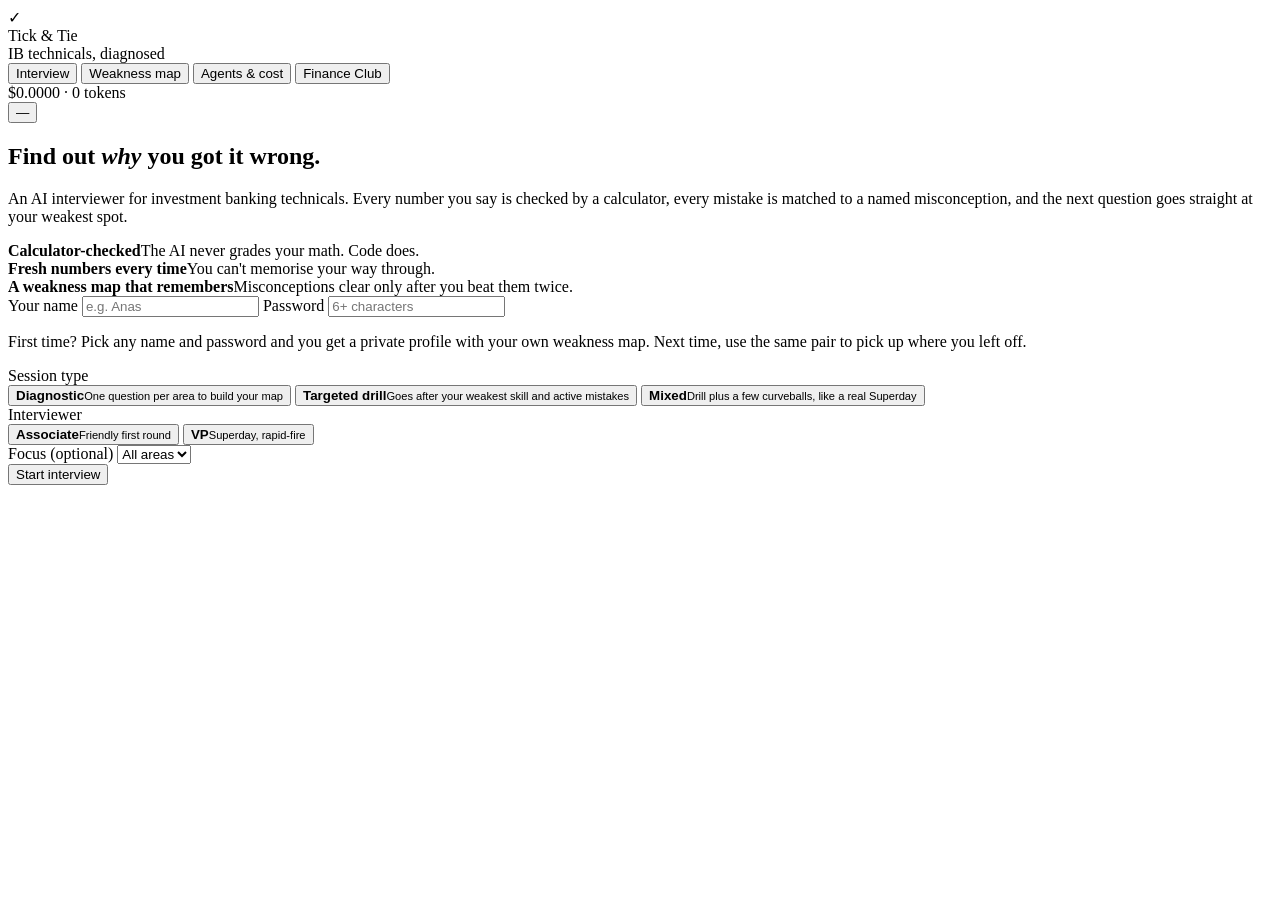
==== web/index.html @ 126ceb85 "Tick & Tie: IB technical interviewer with calculator-checked diagnosis - 33 parameterised question t" ====
<!doctype html>
<html lang="en">
<head>
  <meta charset="utf-8" />
  <meta name="viewport" content="width=device-width, initial-scale=1" />
  <title>Tick &amp; Tie · IB technical interview coach</title>
  <link rel="stylesheet" href="/static/styles.css" />
</head>
<body>
  <header class="topbar">
    <div class="brand">
      <span class="logo">✓</span>
      <div>
        <div class="brand-name">Tick &amp; Tie</div>
        <div class="brand-sub">IB technicals, diagnosed</div>
      </div>
    </div>
    <nav class="tabs" id="tabs">
      <button data-view="interview" class="tab active">Interview</button>
      <button data-view="map" class="tab">Weakness map</button>
      <button data-view="trace" class="tab">Agents &amp; cost</button>
      <button data-view="club" class="tab">Finance Club</button>
    </nav>
    <div class="top-right">
      <div class="meter" id="meter" title="Tokens used this session vs. the session budget">
        <div class="meter-label"><span id="meter-cost">$0.0000</span> · <span id="meter-tokens">0</span> tokens</div>
        <div class="meter-bar"><div id="meter-fill"></div></div>
      </div>
      <button class="chip" id="profile-chip" title="Switch profile">—</button>
    </div>
  </header>

  <main>
    <!-- ======================= START ======================= -->
    <section id="view-start" class="view">
      <div class="hero">
        <h1>Find out <em>why</em> you got it wrong.</h1>
        <p class="lead">An AI interviewer for investment banking technicals. Every number you say is checked by a
          calculator, every mistake is matched to a named misconception, and the next question goes straight at
          your weakest spot.</p>
        <div class="hero-points">
          <div><b>Calculator-checked</b><span>The AI never grades your math. Code does.</span></div>
          <div><b>Fresh numbers every time</b><span>You can't memorise your way through.</span></div>
          <div><b>A weakness map that remembers</b><span>Misconceptions clear only after you beat them twice.</span></div>
        </div>
      </div>

      <form class="card setup" id="setup">
        <div class="row2 even">
          <label class="field">
            <span>Your name</span>
            <input id="name" maxlength="40" placeholder="e.g. Anas" autocomplete="username" required />
          </label>
          <label class="field">
            <span>Password</span>
            <input id="password" type="password" minlength="6" maxlength="200" placeholder="6+ characters" autocomplete="current-password" required />
          </label>
        </div>
        <p class="fine-muted" id="signin-note">First time? Pick any name and password and you get a private profile with your own weakness map. Next time, use the same pair to pick up where you left off.</p>

        <div class="field">
          <span>Session type</span>
          <div class="choice" id="mode-choice">
            <button type="button" data-v="diagnostic" class="opt sel"><b>Diagnostic</b><small>One question per area to build your map</small></button>
            <button type="button" data-v="drill" class="opt"><b>Targeted drill</b><small>Goes after your weakest skill and active mistakes</small></button>
            <button type="button" data-v="mixed" class="opt"><b>Mixed</b><small>Drill plus a few curveballs, like a real Superday</small></button>
          </div>
        </div>

        <div class="row2">
          <div class="field">
            <span>Interviewer</span>
            <div class="choice small" id="persona-choice">
              <button type="button" data-v="associate" class="opt sel"><b>Associate</b><small>Friendly first round</small></button>
              <button type="button" data-v="vp" class="opt"><b>VP</b><small>Superday, rapid-fire</small></button>
            </div>
          </div>
          <label class="field">
            <span>Focus (optional)</span>
            <select id="focus">
              <option value="">All areas</option>
            </select>
          </label>
        </div>

        <button class="primary big" type="submit" id="start-btn">Start interview</button>
        <p class="fine" id="key-warning" hidden>No API key found. Add <code>PORTKEY_API_KEY</code> to a <code>.env</code> file (see README).</p>
      </form>
    </section>

    <!-- ======================= INTERVIEW ======================= -->
    <section id="view-interview" class="view" hidden>
      <div class="interview">
        <div class="chat-col">
          <div class="chat" id="chat"></div>
          <form class="composer" id="composer">
            <textarea id="answer" rows="3" placeholder="Answer like you would out loud: direction, size, and why. Enter to send, Shift+Enter for a new line."></textarea>
            <div class="composer-row">
              <span class="hint" id="attempt-hint"></span>
              <div class="composer-actions">
                <button type="button" class="ghost mic" id="mic-btn" title="Answer out loud (Chrome or Edge)">
                  <svg viewBox="0 0 24 24" width="16" height="16" aria-hidden="true"><path fill="currentColor" d="M12 15a3 3 0 0 0 3-3V6a3 3 0 1 0-6 0v6a3 3 0 0 0 3 3Zm5-3a5 5 0 0 1-10 0H5a7 7 0 0 0 6 6.92V21h2v-2.08A7 7 0 0 0 19 12h-2Z"/></svg>
                  <span id="mic-label">Speak</span>
                </button>
                <button type="button" class="ghost" id="end-btn">End &amp; debrief</button>
                <button type="submit" class="primary" id="send-btn">Submit answer</button>
              </div>
            </div>
          </form>
        </div>

        <aside class="side-col">
          <div class="card diag" id="diag">
            <div class="card-title">Live diagnosis</div>
            <div class="empty" id="diag-empty">Answer the question to see how each line item is graded.</div>
            <div id="diag-body" hidden>
              <div class="verdict" id="verdict"></div>
              <ul class="checks" id="checks"></ul>
              <div id="mis-wrap"></div>
              <div class="rationale" id="rationale"></div>
              <details class="solution" id="solution-wrap" hidden>
                <summary>Worked solution (calculator)</summary>
                <p id="solution"></p>
              </details>
            </div>
          </div>
          <div class="card shield" id="shield" hidden>
            <div class="card-title">Safety</div>
            <ul id="shield-list"></ul>
          </div>
          <div class="card mini-trace">
            <div class="card-title">This turn's agents <button class="link" data-goto="trace">full trace →</button></div>
            <ul id="turn-trace" class="trace-list compact"></ul>
          </div>
        </aside>
      </div>
    </section>

    <!-- ======================= MAP ======================= -->
    <section id="view-map" class="view" hidden>
      <div class="page-head">
        <h2>Your weakness map</h2>
        <p class="muted">Mastery is a Bayesian estimate updated after every question. A misconception stays
          <span class="tag active">active</span> until you answer two questions that test it cleanly.</p>
      </div>
      <div class="map-grid">
        <div class="card">
          <div class="card-title">Skills</div>
          <div id="skills"></div>
        </div>
        <div class="card">
          <div class="card-title">Misconceptions, with your own words as evidence</div>
          <div id="mis-list" class="mis-list"></div>
        </div>
      </div>
      <div class="map-actions">
        <button class="primary" id="drill-btn">Start a targeted drill</button>
      </div>
    </section>

    <!-- ======================= TRACE & COST ======================= -->
    <section id="view-trace" class="view" hidden>
      <div class="page-head">
        <h2>Agents &amp; cost</h2>
        <p class="muted">Every step of this session: what the director decided, what each agent did, what the
          calculator checked, what the guard blocked, and exactly what it cost (gpt-6-luna,
          $0.10 / $0.01 / $0.50 per 1M input / cached / output tokens).</p>
      </div>
      <div class="trace-grid">
        <div class="card">
          <div class="card-title">Session trace</div>
          <ul id="trace" class="trace-list"></ul>
        </div>
        <div class="stack">
          <div class="card">
            <div class="card-title">This session</div>
            <div class="kpis" id="kpis"></div>
          </div>
          <div class="card">
            <div class="card-title">All sessions on this install, by agent</div>
            <table class="tbl" id="agent-tbl"></table>
          </div>
        </div>
      </div>
    </section>

    <!-- ======================= CLUB ======================= -->
    <section id="view-club" class="view" hidden>
      <div class="page-head">
        <h2>Finance Club view</h2>
        <p class="muted">Anonymised and aggregated across every member on this install. Shows which misconceptions
          are most common, so the club's technical-training workshops can target them. No names or answers are shown.</p>
      </div>
      <div class="map-grid">
        <div class="card"><div class="card-title">Most common misconceptions</div><div id="club-mis"></div></div>
        <div class="card"><div class="card-title">Average mastery by skill</div><div id="club-skills"></div></div>
      </div>
    </section>
  </main>

  <!-- ======================= DEBRIEF ======================= -->
  <div class="modal" id="debrief" hidden>
    <div class="modal-card">
      <button class="x" id="debrief-close" aria-label="Close">×</button>
      <div class="card-title">Session debrief</div>
      <h3 id="db-headline"></h3>
      <div class="db-grid">
        <div>
          <h4>Mastery, start → end</h4>
          <div id="db-mastery"></div>
        </div>
        <div>
          <h4>Strengths</h4>
          <ul id="db-strengths"></ul>
          <h4>Focus next</h4>
          <div id="db-focus"></div>
        </div>
      </div>
      <p class="next" id="db-next"></p>
      <div class="db-foot" id="db-foot"></div>

      <form class="survey" id="survey">
        <h4>Quick feedback (30 seconds), which helps us improve this</h4>
        <div class="survey-grid">
          <label class="field"><span>How useful was this session? (1 = not at all, 10 = extremely)</span>
            <div class="scale" id="rating">
              <button type="button">1</button><button type="button">2</button><button type="button">3</button><button type="button">4</button><button type="button">5</button>
              <button type="button">6</button><button type="button">7</button><button type="button">8</button><button type="button">9</button><button type="button">10</button>
            </div>
          </label>
          <label class="field"><span>Compared with how you prep today, this is…</span>
            <select id="vs-current"><option value="">Choose…</option><option>Much better</option><option>Somewhat better</option><option>About the same</option><option>Worse</option></select>
          </label>
          <label class="field"><span>Did it find a weak spot you didn't know you had?</span>
            <select id="found-new"><option value="">Choose…</option><option>Yes</option><option>Partly</option><option>No</option></select>
          </label>
          <label class="field"><span>With your usual prep, how long would finding these weak spots take?</span>
            <select id="time-to-find"><option value="">Choose…</option><option>Under 15 minutes</option><option>15–60 minutes</option><option>1–3 hours</option><option>More than 3 hours</option><option>I probably wouldn't find them</option></select>
          </label>
          <label class="field wide"><span>How do you prep for technicals today? (guides, question banks, mock partners, coaches, ChatGPT…)</span>
            <input id="prep-today" maxlength="300" placeholder="e.g. BIWS guide + 1 mock a week with a friend" />
          </label>
          <label class="field wide"><span>Anything else, in your own words?</span>
            <textarea id="quote" rows="2" maxlength="1000" placeholder="What worked, what didn't, what you'd change"></textarea>
          </label>
          <label class="consent wide"><input type="checkbox" id="consent" /> It's OK to quote me by first name in an MGT 409 class report.</label>
        </div>
        <div class="survey-actions"><span class="muted" id="survey-status"></span><button class="ghost" type="submit">Send feedback</button></div>
      </form>

      <div class="modal-actions">
        <button class="ghost" data-goto="map">Open weakness map</button>
        <button class="primary" id="db-again">Start another session</button>
      </div>
    </div>
  </div>

  <div class="toast" id="toast" hidden></div>
  <script src="/static/app.js"></script>
</body>
</html>
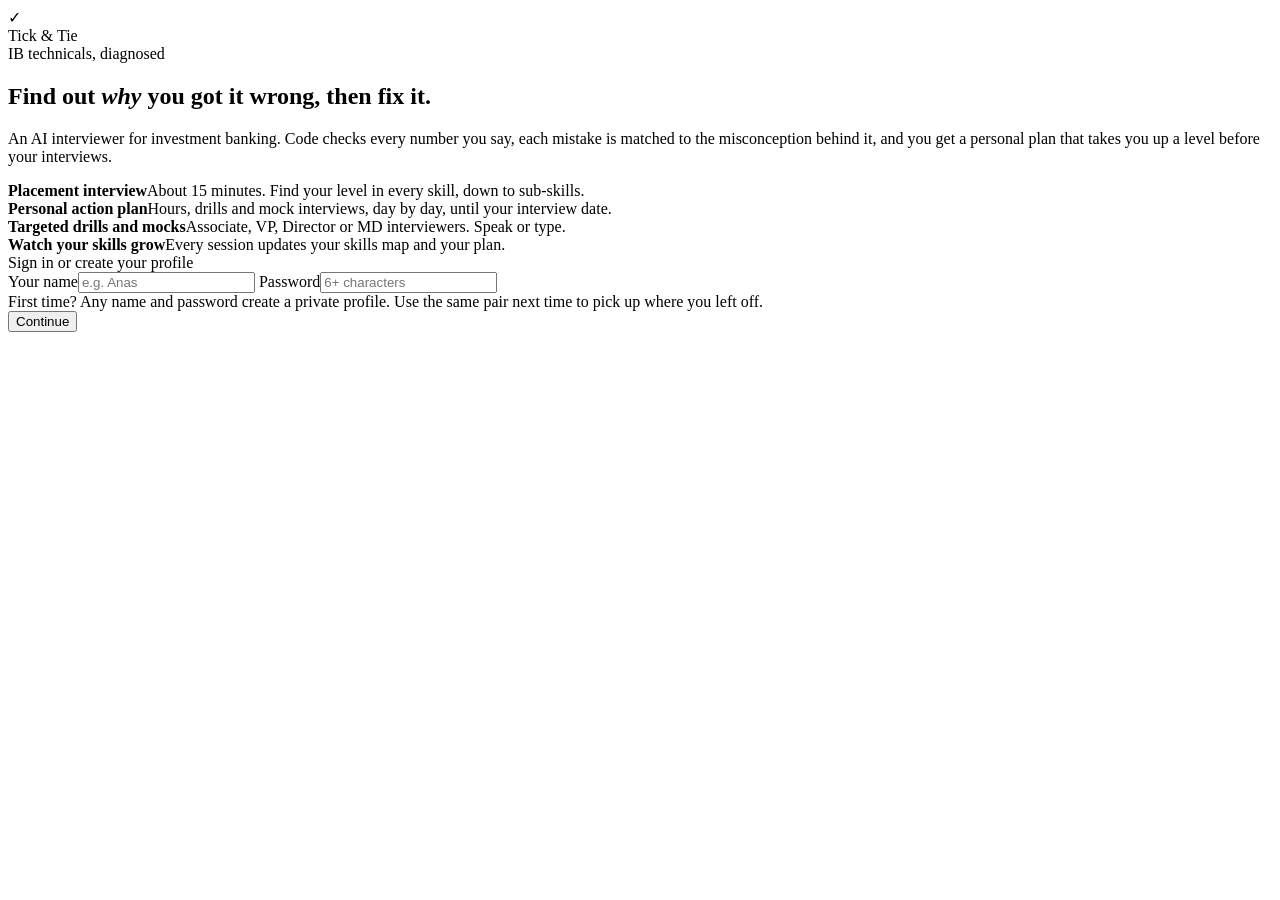
==== commit 52ed776f: "Pastel interactive redesign: intake, placement, plan calendar, dashboard with skill ladders and tren" ====
--- a/web/index.html
+++ b/web/index.html
@@ -3,95 +3,136 @@
 <head>
   <meta charset="utf-8" />
   <meta name="viewport" content="width=device-width, initial-scale=1" />
-  <title>Tick &amp; Tie · IB technical interview coach</title>
+  <title>Tick &amp; Tie · IB interview coach</title>
   <link rel="stylesheet" href="/static/styles.css" />
 </head>
 <body>
   <header class="topbar">
     <div class="brand">
       <span class="logo">✓</span>
-      <div>
-        <div class="brand-name">Tick &amp; Tie</div>
-        <div class="brand-sub">IB technicals, diagnosed</div>
-      </div>
+      <div><div class="brand-name">Tick &amp; Tie</div><div class="brand-sub">IB technicals, diagnosed</div></div>
     </div>
-    <nav class="tabs" id="tabs">
-      <button data-view="interview" class="tab active">Interview</button>
-      <button data-view="map" class="tab">Weakness map</button>
+    <nav class="tabs" id="tabs" hidden>
+      <button data-view="dashboard" class="tab">Dashboard</button>
+      <button data-view="plan" class="tab">My plan</button>
+      <button data-view="interview" class="tab">Interview</button>
+      <button data-view="skills" class="tab">Skills map</button>
       <button data-view="trace" class="tab">Agents &amp; cost</button>
       <button data-view="club" class="tab">Finance Club</button>
     </nav>
     <div class="top-right">
-      <div class="meter" id="meter" title="Tokens used this session vs. the session budget">
+      <div class="meter" id="meter" hidden title="Tokens used this session">
         <div class="meter-label"><span id="meter-cost">$0.0000</span> · <span id="meter-tokens">0</span> tokens</div>
         <div class="meter-bar"><div id="meter-fill"></div></div>
       </div>
-      <button class="chip" id="profile-chip" title="Switch profile">—</button>
+      <button class="chip" id="profile-chip" hidden>—</button>
     </div>
   </header>
 
   <main>
-    <!-- ======================= START ======================= -->
-    <section id="view-start" class="view">
+    <!-- ================= WELCOME / SIGN IN ================= -->
+    <section id="view-welcome" class="view welcome">
       <div class="hero">
-        <h1>Find out <em>why</em> you got it wrong.</h1>
-        <p class="lead">An AI interviewer for investment banking technicals. Every number you say is checked by a
-          calculator, every mistake is matched to a named misconception, and the next question goes straight at
-          your weakest spot.</p>
-        <div class="hero-points">
-          <div><b>Calculator-checked</b><span>The AI never grades your math. Code does.</span></div>
-          <div><b>Fresh numbers every time</b><span>You can't memorise your way through.</span></div>
-          <div><b>A weakness map that remembers</b><span>Misconceptions clear only after you beat them twice.</span></div>
-        </div>
-      </div>
-
-      <form class="card setup" id="setup">
-        <div class="row2 even">
-          <label class="field">
-            <span>Your name</span>
-            <input id="name" maxlength="40" placeholder="e.g. Anas" autocomplete="username" required />
-          </label>
-          <label class="field">
-            <span>Password</span>
-            <input id="password" type="password" minlength="6" maxlength="200" placeholder="6+ characters" autocomplete="current-password" required />
-          </label>
-        </div>
-        <p class="fine-muted" id="signin-note">First time? Pick any name and password and you get a private profile with your own weakness map. Next time, use the same pair to pick up where you left off.</p>
-
-        <div class="field">
-          <span>Session type</span>
-          <div class="choice" id="mode-choice">
-            <button type="button" data-v="diagnostic" class="opt sel"><b>Diagnostic</b><small>One question per area to build your map</small></button>
-            <button type="button" data-v="drill" class="opt"><b>Targeted drill</b><small>Goes after your weakest skill and active mistakes</small></button>
-            <button type="button" data-v="mixed" class="opt"><b>Mixed</b><small>Drill plus a few curveballs, like a real Superday</small></button>
-          </div>
-        </div>
-
-        <div class="row2">
-          <div class="field">
-            <span>Interviewer</span>
-            <div class="choice small" id="persona-choice">
-              <button type="button" data-v="associate" class="opt sel"><b>Associate</b><small>Friendly first round</small></button>
-              <button type="button" data-v="vp" class="opt"><b>VP</b><small>Superday, rapid-fire</small></button>
-            </div>
-          </div>
-          <label class="field">
-            <span>Focus (optional)</span>
-            <select id="focus">
-              <option value="">All areas</option>
-            </select>
-          </label>
-        </div>
-
-        <button class="primary big" type="submit" id="start-btn">Start interview</button>
-        <p class="fine" id="key-warning" hidden>No API key found. Add <code>PORTKEY_API_KEY</code> to a <code>.env</code> file (see README).</p>
+        <h1>Find out <em>why</em> you got it wrong, then fix it.</h1>
+        <p class="lead">An AI interviewer for investment banking. Code checks every number you say, each mistake is matched to the
+          misconception behind it, and you get a personal plan that takes you up a level before your interviews.</p>
+        <div class="steps">
+          <div class="c-accounting"><div><b>Placement interview</b><span>About 15 minutes. Find your level in every skill, down to sub-skills.</span></div></div>
+          <div class="c-ev"><div><b>Personal action plan</b><span>Hours, drills and mock interviews, day by day, until your interview date.</span></div></div>
+          <div class="c-dcf"><div><b>Targeted drills and mocks</b><span>Associate, VP, Director or MD interviewers. Speak or type.</span></div></div>
+          <div class="c-ma"><div><b>Watch your skills grow</b><span>Every session updates your skills map and your plan.</span></div></div>
+        </div>
+      </div>
+      <form class="card signin" id="signin">
+        <div class="card-title">Sign in or create your profile</div>
+        <label class="field"><span>Your name</span><input id="name" maxlength="40" placeholder="e.g. Anas" autocomplete="username" required /></label>
+        <label class="field"><span>Password</span><input id="password" type="password" minlength="6" maxlength="200" placeholder="6+ characters" autocomplete="current-password" required /></label>
+        <p class="small muted" style="margin:0">First time? Any name and password create a private profile. Use the same pair next time to pick up where you left off.</p>
+        <button class="primary big" id="signin-btn" type="submit">Continue</button>
+        <p class="small" id="key-warning" style="color:var(--bad)" hidden>No API key found. Add <code>PORTKEY_API_KEY</code> to a <code>.env</code> file (see README).</p>
       </form>
     </section>
 
-    <!-- ======================= INTERVIEW ======================= -->
+    <!-- ================= INTAKE ================= -->
+    <section id="view-intake" class="view" hidden>
+      <form class="intake" id="intake">
+        <div><h2>Let's tailor your prep</h2><p class="muted" style="margin:6px 0 0">Four quick questions, then a placement interview to find your level.</p></div>
+        <div class="card field"><span>Which group are you targeting?</span>
+          <div class="small muted">Coverage groups</div><div class="groups" id="groups-coverage"></div>
+          <div class="small muted" style="margin-top:8px">Product groups</div><div class="groups" id="groups-product"></div>
+        </div>
+        <div class="card field"><span>Where are you in recruiting?</span><div class="choice cols4" id="stages"></div></div>
+        <div class="card row2">
+          <label class="field"><span>When is your next interview (or deadline)?</span><input type="date" id="interview-date" /></label>
+          <div class="field"><span>How many hours a week can you practise?</span>
+            <div class="hours"><input type="range" id="hours" min="1" max="20" value="6" /><b id="hours-val">6 h/week</b></div></div>
+        </div>
+        <div class="card field"><span>Who should interview you? (you can change this any time)</span>
+          <div class="choice cols4" id="persona-choice">
+            <button type="button" class="opt sel" data-v="associate"><b>Associate</b><small>Friendly, mostly technicals</small></button>
+            <button type="button" class="opt" data-v="vp"><b>Vice President</b><small>Rapid-fire technicals</small></button>
+            <button type="button" class="opt" data-v="director"><b>Director</b><small>Judgement and fit, some technicals</small></button>
+            <button type="button" class="opt" data-v="md"><b>Managing Director</b><small>Mostly story, motivation and fit</small></button>
+          </div></div>
+        <button class="primary big" type="submit" id="intake-btn">Save and start my placement interview</button>
+      </form>
+    </section>
+
+    <!-- ================= DASHBOARD ================= -->
+    <section id="view-dashboard" class="view" hidden>
+      <div class="dash-head">
+        <div><h2 id="dash-hello">Welcome back</h2><div class="muted" id="dash-sub"></div></div>
+        <div style="display:flex;gap:8px;flex-wrap:wrap">
+          <button class="ghost" id="edit-intake">Edit targets</button>
+          <button class="primary" id="dash-cta">Start</button>
+        </div>
+      </div>
+      <div class="dash-grid">
+        <div class="card"><div class="card-title">Your level</div>
+          <div class="level-card"><div><div class="level-big" id="lvl-now">—</div><div class="muted small" id="lvl-target"></div>
+            <div class="ladder" id="lvl-ladder"></div></div></div></div>
+        <div class="card"><div class="card-title">Plan progress <span class="status" id="plan-status"></span></div>
+          <div class="level-card"><div class="ring" id="plan-ring"><div id="plan-pct">0%</div></div>
+            <div class="small" id="plan-text"></div></div></div>
+        <div class="card"><div class="card-title">Momentum</div>
+          <div class="stat-row"><div class="stat"><b id="st-streak">0</b><span>day streak</span></div>
+            <div class="stat"><b id="st-sessions">0</b><span>sessions</span></div>
+            <div class="stat"><b id="st-answers">0</b><span>answers graded</span></div></div></div>
+      </div>
+      <div class="two-col">
+        <div class="card"><div class="card-title">Your skills <button class="link" data-goto="skills">details →</button></div>
+          <div class="skills-grid" id="dash-skills"></div></div>
+        <div class="stack">
+          <div class="card today"><div class="card-title">Today's plan <button class="link" data-goto="plan">full plan →</button></div><ul id="today"></ul></div>
+          <div class="card"><div class="card-title">Practise anything</div>
+            <div class="quick" style="grid-template-columns:1fr">
+              <div class="row"><select id="q-persona"></select><button class="ghost" id="q-mock">Mock interview</button></div>
+              <div class="row"><select id="q-skill"></select><select id="q-level"></select><button class="ghost" id="q-practice">Practise</button></div>
+            </div></div>
+        </div>
+      </div>
+    </section>
+
+    <!-- ================= PLAN ================= -->
+    <section id="view-plan" class="view" hidden>
+      <div class="plan-head">
+        <div class="card plan-summary" id="plan-summary"></div>
+        <div class="card"><div class="card-title">From where you are to where you need to be</div><table class="ladder-table" id="plan-ladder"></table></div>
+      </div>
+      <div class="card"><div class="card-title">Day by day <span><button class="link" id="plan-rebuild">Rebuild plan from my latest results</button></span></div>
+        <div class="calendar" id="calendar"></div></div>
+    </section>
+
+    <!-- ================= INTERVIEW ================= -->
     <section id="view-interview" class="view" hidden>
       <div class="interview">
         <div class="chat-col">
+          <div class="session-bar">
+            <span class="pill" id="sb-mode">Session</span>
+            <div class="progress"><span class="lbl" id="sb-label">—</span><div><i id="sb-fill"></i></div></div>
+            <label class="toggle" title="The interviewer reads questions aloud"><input type="checkbox" id="tts-toggle" /> Voice</label>
+            <label class="toggle" title="After the interviewer speaks, the microphone opens. Say 'submit' to send."><input type="checkbox" id="handsfree-toggle" /> Hands-free</label>
+          </div>
           <div class="chat" id="chat"></div>
           <form class="composer" id="composer">
             <textarea id="answer" rows="3" placeholder="Answer like you would out loud: direction, size, and why. Enter to send, Shift+Enter for a new line."></textarea>
@@ -100,160 +141,83 @@
               <div class="composer-actions">
                 <button type="button" class="ghost mic" id="mic-btn" title="Answer out loud (Chrome or Edge)">
                   <svg viewBox="0 0 24 24" width="16" height="16" aria-hidden="true"><path fill="currentColor" d="M12 15a3 3 0 0 0 3-3V6a3 3 0 1 0-6 0v6a3 3 0 0 0 3 3Zm5-3a5 5 0 0 1-10 0H5a7 7 0 0 0 6 6.92V21h2v-2.08A7 7 0 0 0 19 12h-2Z"/></svg>
-                  <span id="mic-label">Speak</span>
-                </button>
-                <button type="button" class="ghost" id="end-btn">End &amp; debrief</button>
+                  <span id="mic-label">Speak</span></button>
+                <button type="button" class="ghost" id="end-btn">End session</button>
                 <button type="submit" class="primary" id="send-btn">Submit answer</button>
               </div>
             </div>
           </form>
         </div>
-
         <aside class="side-col">
-          <div class="card diag" id="diag">
-            <div class="card-title">Live diagnosis</div>
-            <div class="empty" id="diag-empty">Answer the question to see how each line item is graded.</div>
+          <div class="card" id="diag"><div class="card-title">Live diagnosis</div>
+            <div class="muted small" id="diag-empty">Answer the question to see how each line item is graded.</div>
             <div id="diag-body" hidden>
               <div class="verdict" id="verdict"></div>
               <ul class="checks" id="checks"></ul>
               <div id="mis-wrap"></div>
               <div class="rationale" id="rationale"></div>
-              <details class="solution" id="solution-wrap" hidden>
-                <summary>Worked solution (calculator)</summary>
-                <p id="solution"></p>
-              </details>
+              <details class="solution" id="solution-wrap" hidden><summary id="solution-label">Worked solution (calculator)</summary><p id="solution"></p></details>
+            </div></div>
+          <div class="card shield" id="shield" hidden><div class="card-title">Safety</div><ul id="shield-list"></ul></div>
+          <div class="card"><div class="card-title">This turn's agents <button class="link" data-goto="trace">full trace →</button></div>
+            <ul class="trace-list compact" id="turn-trace"></ul></div>
+        </aside>
+      </div>
+    </section>
+
+    <!-- ================= RESULTS (after every session) ================= -->
+    <section id="view-results" class="view" hidden>
+      <div class="results">
+        <div><div class="pill" id="res-kind">Session complete</div><h2 id="res-title" style="margin-top:8px">Your skills, updated</h2>
+          <p class="muted" id="res-sub" style="margin:6px 0 0"></p></div>
+        <div class="levelups" id="res-levelups"></div>
+        <div class="card"><div class="card-title">Skills map: before → after this session</div><div id="res-deltas"></div></div>
+        <div class="next-box" id="res-next"></div>
+        <div class="two-col">
+          <div class="card"><div class="card-title">Debrief</div><h3 id="db-headline" style="margin:0 0 10px;font-size:18px"></h3>
+            <div class="small muted" style="font-weight:700;margin-bottom:6px">STRENGTHS</div><ul id="db-strengths" style="margin-top:0"></ul>
+            <div class="small muted" style="font-weight:700;margin-bottom:6px">FOCUS NEXT</div><div id="db-focus"></div>
+            <p class="small muted" id="db-foot"></p></div>
+          <form class="card survey" id="survey"><div class="card-title">30-second feedback</div>
+            <div class="survey-grid">
+              <label class="field wide"><span>How useful was this session? (1 = not at all, 10 = extremely)</span><div class="scale" id="rating"></div></label>
+              <label class="field"><span>Compared with how you prep today</span><select id="vs-current"><option value="">Choose…</option><option>Much better</option><option>Somewhat better</option><option>About the same</option><option>Worse</option></select></label>
+              <label class="field"><span>Found a weak spot you didn't know?</span><select id="found-new"><option value="">Choose…</option><option>Yes</option><option>Partly</option><option>No</option></select></label>
+              <label class="field wide"><span>With your usual prep, how long would finding these take?</span><select id="time-to-find"><option value="">Choose…</option><option>Under 15 minutes</option><option>15–60 minutes</option><option>1–3 hours</option><option>More than 3 hours</option><option>I probably wouldn't find them</option></select></label>
+              <label class="field wide"><span>How do you prep today?</span><input id="prep-today" maxlength="300" placeholder="e.g. BIWS guide + 1 mock a week with a friend" /></label>
+              <label class="field wide"><span>Anything else, in your own words?</span><textarea id="quote" rows="2" maxlength="1000"></textarea></label>
+              <label class="consent wide"><input type="checkbox" id="consent" /> OK to quote me by first name in an MGT 409 class report.</label>
             </div>
-          </div>
-          <div class="card shield" id="shield" hidden>
-            <div class="card-title">Safety</div>
-            <ul id="shield-list"></ul>
-          </div>
-          <div class="card mini-trace">
-            <div class="card-title">This turn's agents <button class="link" data-goto="trace">full trace →</button></div>
-            <ul id="turn-trace" class="trace-list compact"></ul>
-          </div>
-        </aside>
-      </div>
-    </section>
-
-    <!-- ======================= MAP ======================= -->
-    <section id="view-map" class="view" hidden>
-      <div class="page-head">
-        <h2>Your weakness map</h2>
-        <p class="muted">Mastery is a Bayesian estimate updated after every question. A misconception stays
-          <span class="tag active">active</span> until you answer two questions that test it cleanly.</p>
-      </div>
-      <div class="map-grid">
-        <div class="card">
-          <div class="card-title">Skills</div>
-          <div id="skills"></div>
-        </div>
-        <div class="card">
-          <div class="card-title">Misconceptions, with your own words as evidence</div>
-          <div id="mis-list" class="mis-list"></div>
-        </div>
-      </div>
-      <div class="map-actions">
-        <button class="primary" id="drill-btn">Start a targeted drill</button>
-      </div>
-    </section>
-
-    <!-- ======================= TRACE & COST ======================= -->
+            <div style="display:flex;justify-content:flex-end;align-items:center;gap:10px;margin-top:10px"><span class="small muted" id="survey-status"></span><button class="ghost" type="submit">Send feedback</button></div>
+          </form>
+        </div>
+      </div>
+    </section>
+
+    <!-- ================= SKILLS ================= -->
+    <section id="view-skills" class="view" hidden>
+      <div class="page-head"><h2>Skills map</h2><p>Each skill has three levels. A level counts as reached once you've shown it (mastery of 75%+ on at least 2 questions).
+        Sub-skills in red are where your drills go first. Misconceptions stay <span class="pill tag-active">active</span> until you beat them twice in a row.</p></div>
+      <div class="two-col"><div class="skills-grid" id="skills-full"></div>
+        <div class="card"><div class="card-title">Misconceptions, with your own words as evidence</div><div class="mis-list" id="mis-list"></div></div></div>
+    </section>
+
+    <!-- ================= TRACE ================= -->
     <section id="view-trace" class="view" hidden>
-      <div class="page-head">
-        <h2>Agents &amp; cost</h2>
-        <p class="muted">Every step of this session: what the director decided, what each agent did, what the
-          calculator checked, what the guard blocked, and exactly what it cost (gpt-6-luna,
-          $0.10 / $0.01 / $0.50 per 1M input / cached / output tokens).</p>
-      </div>
-      <div class="trace-grid">
-        <div class="card">
-          <div class="card-title">Session trace</div>
-          <ul id="trace" class="trace-list"></ul>
-        </div>
-        <div class="stack">
-          <div class="card">
-            <div class="card-title">This session</div>
-            <div class="kpis" id="kpis"></div>
-          </div>
-          <div class="card">
-            <div class="card-title">All sessions on this install, by agent</div>
-            <table class="tbl" id="agent-tbl"></table>
-          </div>
-        </div>
-      </div>
-    </section>
-
-    <!-- ======================= CLUB ======================= -->
+      <div class="page-head"><h2>Agents &amp; cost</h2><p>Every step of your latest session: what the director decided, what each agent did, what the calculator checked,
+        what the guard blocked, and exactly what it cost (gpt-6-luna: $0.10 / $0.01 / $0.50 per 1M input / cached / output tokens).</p></div>
+      <div class="two-col"><div class="card"><div class="card-title">Session trace</div><ul class="trace-list" id="trace"></ul></div>
+        <div class="stack"><div class="card"><div class="card-title">This session</div><div class="kpis" id="kpis"></div></div>
+          <div class="card"><div class="card-title">All sessions on this install, by agent</div><table class="tbl" id="agent-tbl"></table></div></div></div>
+    </section>
+
+    <!-- ================= CLUB ================= -->
     <section id="view-club" class="view" hidden>
-      <div class="page-head">
-        <h2>Finance Club view</h2>
-        <p class="muted">Anonymised and aggregated across every member on this install. Shows which misconceptions
-          are most common, so the club's technical-training workshops can target them. No names or answers are shown.</p>
-      </div>
-      <div class="map-grid">
-        <div class="card"><div class="card-title">Most common misconceptions</div><div id="club-mis"></div></div>
-        <div class="card"><div class="card-title">Average mastery by skill</div><div id="club-skills"></div></div>
-      </div>
+      <div class="page-head"><h2>Finance Club view</h2><p>Anonymised and aggregated across every member, so the club's technical-training workshops can target what members actually get wrong. No names or answers are shown.</p></div>
+      <div class="two-col"><div class="card"><div class="card-title">Most common misconceptions</div><div id="club-mis"></div></div>
+        <div class="card"><div class="card-title">Average mastery by skill</div><div id="club-skills"></div></div></div>
     </section>
   </main>
-
-  <!-- ======================= DEBRIEF ======================= -->
-  <div class="modal" id="debrief" hidden>
-    <div class="modal-card">
-      <button class="x" id="debrief-close" aria-label="Close">×</button>
-      <div class="card-title">Session debrief</div>
-      <h3 id="db-headline"></h3>
-      <div class="db-grid">
-        <div>
-          <h4>Mastery, start → end</h4>
-          <div id="db-mastery"></div>
-        </div>
-        <div>
-          <h4>Strengths</h4>
-          <ul id="db-strengths"></ul>
-          <h4>Focus next</h4>
-          <div id="db-focus"></div>
-        </div>
-      </div>
-      <p class="next" id="db-next"></p>
-      <div class="db-foot" id="db-foot"></div>
-
-      <form class="survey" id="survey">
-        <h4>Quick feedback (30 seconds), which helps us improve this</h4>
-        <div class="survey-grid">
-          <label class="field"><span>How useful was this session? (1 = not at all, 10 = extremely)</span>
-            <div class="scale" id="rating">
-              <button type="button">1</button><button type="button">2</button><button type="button">3</button><button type="button">4</button><button type="button">5</button>
-              <button type="button">6</button><button type="button">7</button><button type="button">8</button><button type="button">9</button><button type="button">10</button>
-            </div>
-          </label>
-          <label class="field"><span>Compared with how you prep today, this is…</span>
-            <select id="vs-current"><option value="">Choose…</option><option>Much better</option><option>Somewhat better</option><option>About the same</option><option>Worse</option></select>
-          </label>
-          <label class="field"><span>Did it find a weak spot you didn't know you had?</span>
-            <select id="found-new"><option value="">Choose…</option><option>Yes</option><option>Partly</option><option>No</option></select>
-          </label>
-          <label class="field"><span>With your usual prep, how long would finding these weak spots take?</span>
-            <select id="time-to-find"><option value="">Choose…</option><option>Under 15 minutes</option><option>15–60 minutes</option><option>1–3 hours</option><option>More than 3 hours</option><option>I probably wouldn't find them</option></select>
-          </label>
-          <label class="field wide"><span>How do you prep for technicals today? (guides, question banks, mock partners, coaches, ChatGPT…)</span>
-            <input id="prep-today" maxlength="300" placeholder="e.g. BIWS guide + 1 mock a week with a friend" />
-          </label>
-          <label class="field wide"><span>Anything else, in your own words?</span>
-            <textarea id="quote" rows="2" maxlength="1000" placeholder="What worked, what didn't, what you'd change"></textarea>
-          </label>
-          <label class="consent wide"><input type="checkbox" id="consent" /> It's OK to quote me by first name in an MGT 409 class report.</label>
-        </div>
-        <div class="survey-actions"><span class="muted" id="survey-status"></span><button class="ghost" type="submit">Send feedback</button></div>
-      </form>
-
-      <div class="modal-actions">
-        <button class="ghost" data-goto="map">Open weakness map</button>
-        <button class="primary" id="db-again">Start another session</button>
-      </div>
-    </div>
-  </div>
 
   <div class="toast" id="toast" hidden></div>
   <script src="/static/app.js"></script>
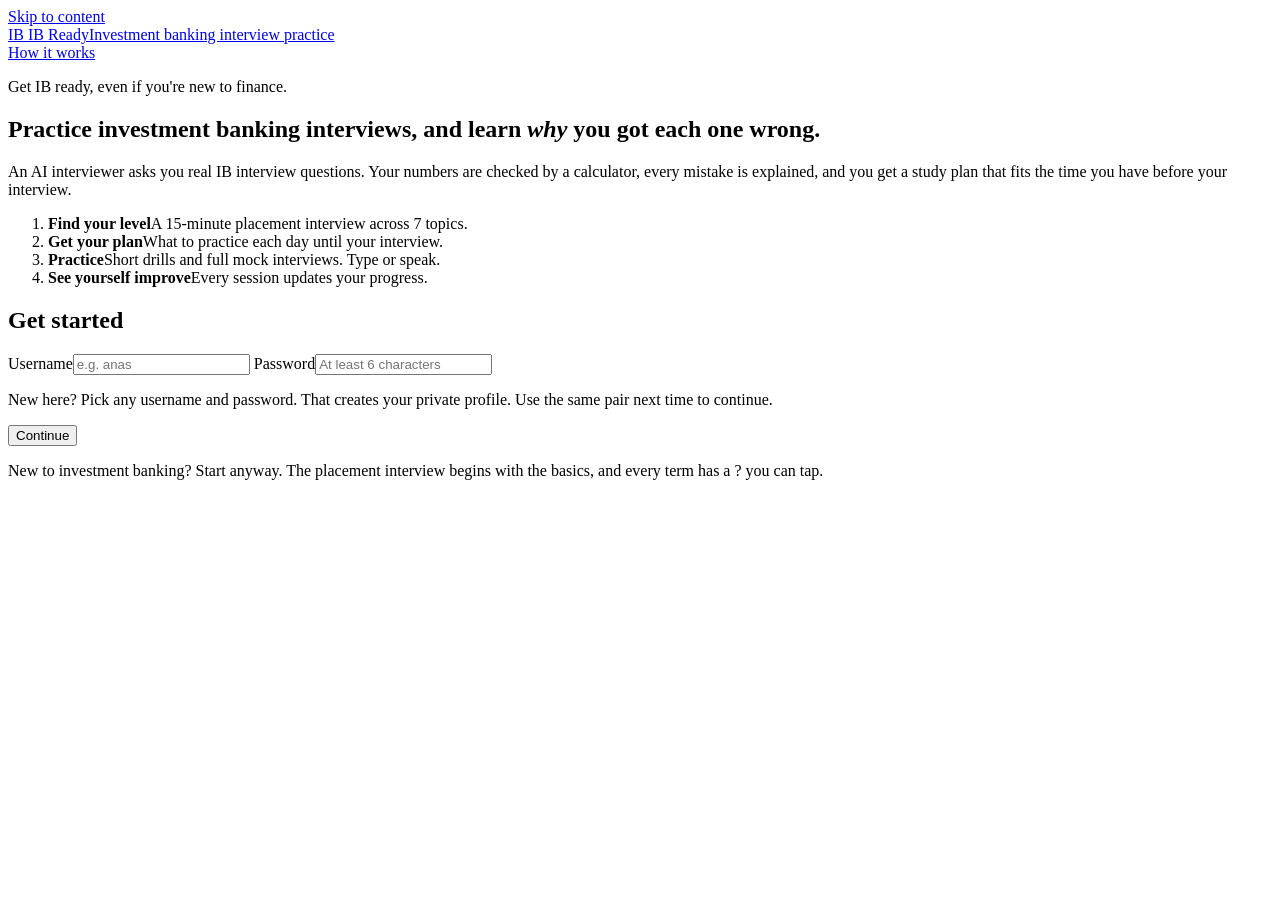
==== commit 6b0c9fc5: "v2: IB Ready front end (new IA, first-run guide, tooltips, resume, calmer results, a11y, mobile) Co-" ====
--- a/web/index.html
+++ b/web/index.html
@@ -2,185 +2,239 @@
 <html lang="en">
 <head>
   <meta charset="utf-8" />
-  <meta name="viewport" content="width=device-width, initial-scale=1" />
-  <title>Tick &amp; Tie · IB interview coach</title>
+  <meta name="viewport" content="width=device-width, initial-scale=1, viewport-fit=cover" />
+  <title>IB Ready · Investment banking interview practice</title>
+  <meta name="description" content="Practice IB interviews. Learn why. Get a plan." />
   <link rel="stylesheet" href="/static/styles.css" />
 </head>
 <body>
+  <a class="skip" href="#main">Skip to content</a>
   <header class="topbar">
-    <div class="brand">
-      <span class="logo">✓</span>
-      <div><div class="brand-name">Tick &amp; Tie</div><div class="brand-sub">IB technicals, diagnosed</div></div>
-    </div>
-    <nav class="tabs" id="tabs" hidden>
-      <button data-view="dashboard" class="tab">Dashboard</button>
+    <a class="brand" href="#home" id="brand-link" aria-label="IB Ready home">
+      <span class="logo" aria-hidden="true">IB</span>
+      <span class="brand-text"><span class="brand-name" id="brand-name">IB Ready</span><span class="brand-sub" id="brand-sub">Investment banking interview practice</span></span>
+    </a>
+    <nav class="tabs" id="tabs" aria-label="Main" hidden>
+      <button data-view="home" class="tab">Home</button>
       <button data-view="plan" class="tab">My plan</button>
-      <button data-view="interview" class="tab">Interview</button>
-      <button data-view="skills" class="tab">Skills map</button>
-      <button data-view="trace" class="tab">Agents &amp; cost</button>
-      <button data-view="club" class="tab">Finance Club</button>
+      <button data-view="practice" class="tab">Practice</button>
+      <button data-view="progress" class="tab">Progress</button>
     </nav>
     <div class="top-right">
-      <div class="meter" id="meter" hidden title="Tokens used this session">
-        <div class="meter-label"><span id="meter-cost">$0.0000</span> · <span id="meter-tokens">0</span> tokens</div>
-        <div class="meter-bar"><div id="meter-fill"></div></div>
-      </div>
-      <button class="chip" id="profile-chip" hidden>—</button>
+      <a class="howlink" href="#how-it-works" id="how-link">How it works</a>
+      <div class="menu-wrap" id="profile-wrap" hidden>
+        <button class="avatar" id="profile-chip" aria-haspopup="true" aria-expanded="false" aria-controls="profile-menu">
+          <span class="avatar-dot" id="avatar-initial" aria-hidden="true">A</span><span id="avatar-name">—</span><span aria-hidden="true" class="caret">▾</span></button>
+        <div class="menu" id="profile-menu" role="menu" hidden>
+          <button role="menuitem" data-menu="goals">Edit my goals</button>
+          <button role="menuitem" data-menu="how">How it works</button>
+          <button role="menuitem" data-menu="signout" class="danger">Sign out</button>
+        </div>
+      </div>
     </div>
   </header>
 
-  <main>
+  <main id="main" tabindex="-1">
     <!-- ================= WELCOME / SIGN IN ================= -->
-    <section id="view-welcome" class="view welcome">
-      <div class="hero">
-        <h1>Find out <em>why</em> you got it wrong, then fix it.</h1>
-        <p class="lead">An AI interviewer for investment banking. Code checks every number you say, each mistake is matched to the
-          misconception behind it, and you get a personal plan that takes you up a level before your interviews.</p>
-        <div class="steps">
-          <div class="c-accounting"><div><b>Placement interview</b><span>About 15 minutes. Find your level in every skill, down to sub-skills.</span></div></div>
-          <div class="c-ev"><div><b>Personal action plan</b><span>Hours, drills and mock interviews, day by day, until your interview date.</span></div></div>
-          <div class="c-dcf"><div><b>Targeted drills and mocks</b><span>Associate, VP, Director or MD interviewers. Speak or type.</span></div></div>
-          <div class="c-ma"><div><b>Watch your skills grow</b><span>Every session updates your skills map and your plan.</span></div></div>
-        </div>
-      </div>
-      <form class="card signin" id="signin">
-        <div class="card-title">Sign in or create your profile</div>
-        <label class="field"><span>Your name</span><input id="name" maxlength="40" placeholder="e.g. Anas" autocomplete="username" required /></label>
-        <label class="field"><span>Password</span><input id="password" type="password" minlength="6" maxlength="200" placeholder="6+ characters" autocomplete="current-password" required /></label>
-        <p class="small muted" style="margin:0">First time? Any name and password create a private profile. Use the same pair next time to pick up where you left off.</p>
-        <button class="primary big" id="signin-btn" type="submit">Continue</button>
-        <p class="small" id="key-warning" style="color:var(--bad)" hidden>No API key found. Add <code>PORTKEY_API_KEY</code> to a <code>.env</code> file (see README).</p>
+    <section id="view-welcome" class="view welcome w-default" aria-labelledby="welcome-h1">
+      <div class="welcome-text">
+        <p class="eyebrow-line">Get IB ready, even if you're new to finance.</p>
+        <h1 id="welcome-h1" class="display">Practice investment banking interviews, and learn <em>why</em> you got each one wrong.</h1>
+        <p class="lead">An AI interviewer asks you real IB interview questions. Your numbers are checked by a calculator, every mistake is explained, and you get a study plan that fits the time you have before your interview.</p>
+      </div>
+      <ol class="steps" aria-label="How IB Ready works">
+        <li class="c-accounting"><div><b>Find your level</b><span>A 15-minute placement interview across 7 topics.</span></div></li>
+        <li class="c-ev"><div><b>Get your plan</b><span>What to practice each day until your interview.</span></div></li>
+        <li class="c-dcf"><div><b>Practice</b><span>Short drills and full mock interviews. Type or speak.</span></div></li>
+        <li class="c-ma"><div><b>See yourself improve</b><span>Every session updates your progress.</span></div></li>
+      </ol>
+      <div class="signin-wrap">
+        <form class="card signin" id="signin" novalidate>
+          <h2 class="h2">Get started</h2>
+          <label class="field"><span>Username</span><input id="name" maxlength="40" placeholder="e.g. anas" autocomplete="username" required /></label>
+          <label class="field"><span>Password</span><input id="password" type="password" maxlength="200" placeholder="At least 6 characters" autocomplete="current-password" aria-describedby="signin-help signin-error" required /></label>
+          <p class="form-error" id="signin-error" role="alert" hidden></p>
+          <p class="small muted mt-0" id="signin-help">New here? Pick any username and password. That creates your private profile. Use the same pair next time to continue.</p>
+          <button class="primary big" id="signin-btn" type="submit">Continue</button>
+          <p class="small form-error" id="key-warning" hidden>No API key found. Add <code>PORTKEY_API_KEY</code> to a <code>.env</code> file (see README).</p>
+        </form>
+        <p class="small muted reassure">New to investment banking? Start anyway. The placement interview begins with the basics, and every term has a <span class="tip-inline" aria-hidden="true">?</span> you can tap.</p>
+      </div>
+    </section>
+
+    <!-- ================= INTAKE ================= -->
+    <section id="view-intake" class="view w-narrow" hidden aria-labelledby="intake-h1">
+      <div class="page-head">
+        <div><h1 id="intake-h1">Tell us about your interviews</h1>
+          <p class="lead-sm">Five quick questions so your practice matches your interviews. You can change these any time.</p></div>
+      </div>
+      <form class="intake" id="intake">
+        <fieldset class="card field">
+          <legend class="q">1. Which team are you aiming for? <span data-tipkey="team"></span></legend>
+          <div class="groups" id="groups-default"></div>
+          <div class="sublabel">Industry teams (coverage groups) <span data-tipkey="coverage group"></span></div><div class="groups" id="groups-coverage"></div>
+          <div class="sublabel">Deal-type teams (product groups) <span data-tipkey="product group"></span></div><div class="groups" id="groups-product"></div>
+        </fieldset>
+        <fieldset class="card field">
+          <legend class="q">2. Where are you in recruiting? <span data-tipkey="superday"></span></legend>
+          <div class="choice cols4" id="stages"></div>
+        </fieldset>
+        <div class="card row2">
+          <label class="field"><span class="q">3. When is your next interview?</span>
+            <span class="date-row"><input type="date" id="interview-date" /><b id="days-away" class="days-away"></b></span>
+            <small class="muted">No date yet? Pick roughly when recruiting starts.</small></label>
+          <div class="field"><span class="q" id="hours-lbl">4. How many hours a week can you practice?</span>
+            <div class="hours"><input type="range" id="hours" min="1" max="20" value="6" aria-labelledby="hours-lbl" /><b id="hours-val">6 hours / week</b></div></div>
+        </div>
+        <fieldset class="card field">
+          <legend class="q">5. Who should interview you? <span data-tipkey="interviewer"></span></legend>
+          <div class="choice cols4" id="persona-choice">
+            <button type="button" class="opt" data-v="associate"><b>Associate</b><small>Friendly, mostly technical questions</small></button>
+            <button type="button" class="opt" data-v="vp"><b>Vice President</b><small>Rapid-fire technical questions</small></button>
+            <button type="button" class="opt" data-v="director"><b>Director</b><small>Judgement and fit, some technicals</small></button>
+            <button type="button" class="opt" data-v="md"><b>Managing Director</b><small>Mostly your story, motivation and fit</small></button>
+          </div>
+        </fieldset>
+        <div class="intake-actions">
+          <button class="primary big" type="submit" id="intake-btn">Start my 15-minute placement interview</button>
+          <p class="small muted mt-2" id="intake-help">Next: about 10–20 questions, one attempt each, no notes. It's a check, not a test. Wrong answers just tell us where to start.</p>
+          <button type="button" class="ghost" id="intake-cancel" hidden>Cancel</button>
+        </div>
       </form>
     </section>
 
-    <!-- ================= INTAKE ================= -->
-    <section id="view-intake" class="view" hidden>
-      <form class="intake" id="intake">
-        <div><h2>Let's tailor your prep</h2><p class="muted" style="margin:6px 0 0">Four quick questions, then a placement interview to find your level.</p></div>
-        <div class="card field"><span>Which group are you targeting?</span>
-          <div class="small muted">Coverage groups</div><div class="groups" id="groups-coverage"></div>
-          <div class="small muted" style="margin-top:8px">Product groups</div><div class="groups" id="groups-product"></div>
-        </div>
-        <div class="card field"><span>Where are you in recruiting?</span><div class="choice cols4" id="stages"></div></div>
-        <div class="card row2">
-          <label class="field"><span>When is your next interview (or deadline)?</span><input type="date" id="interview-date" /></label>
-          <div class="field"><span>How many hours a week can you practise?</span>
-            <div class="hours"><input type="range" id="hours" min="1" max="20" value="6" /><b id="hours-val">6 h/week</b></div></div>
-        </div>
-        <div class="card field"><span>Who should interview you? (you can change this any time)</span>
-          <div class="choice cols4" id="persona-choice">
-            <button type="button" class="opt sel" data-v="associate"><b>Associate</b><small>Friendly, mostly technicals</small></button>
-            <button type="button" class="opt" data-v="vp"><b>Vice President</b><small>Rapid-fire technicals</small></button>
-            <button type="button" class="opt" data-v="director"><b>Director</b><small>Judgement and fit, some technicals</small></button>
-            <button type="button" class="opt" data-v="md"><b>Managing Director</b><small>Mostly story, motivation and fit</small></button>
-          </div></div>
-        <button class="primary big" type="submit" id="intake-btn">Save and start my placement interview</button>
-      </form>
-    </section>
-
-    <!-- ================= DASHBOARD ================= -->
-    <section id="view-dashboard" class="view" hidden>
-      <div class="dash-head">
-        <div><h2 id="dash-hello">Welcome back</h2><div class="muted" id="dash-sub"></div></div>
-        <div style="display:flex;gap:8px;flex-wrap:wrap">
-          <button class="ghost" id="edit-intake">Edit targets</button>
-          <button class="primary" id="dash-cta">Start</button>
-        </div>
-      </div>
-      <div class="dash-grid">
-        <div class="card"><div class="card-title">Your level</div>
-          <div class="level-card"><div><div class="level-big" id="lvl-now">—</div><div class="muted small" id="lvl-target"></div>
-            <div class="ladder" id="lvl-ladder"></div></div></div></div>
-        <div class="card"><div class="card-title">Plan progress <span class="status" id="plan-status"></span></div>
-          <div class="level-card"><div class="ring" id="plan-ring"><div id="plan-pct">0%</div></div>
-            <div class="small" id="plan-text"></div></div></div>
-        <div class="card"><div class="card-title">Momentum</div>
-          <div class="stat-row"><div class="stat"><b id="st-streak">0</b><span>day streak</span></div>
-            <div class="stat"><b id="st-sessions">0</b><span>sessions</span></div>
-            <div class="stat"><b id="st-answers">0</b><span>answers graded</span></div></div></div>
-      </div>
-      <div class="two-col">
-        <div class="card"><div class="card-title">Your skills <button class="link" data-goto="skills">details →</button></div>
-          <div class="skills-grid" id="dash-skills"></div></div>
-        <div class="stack">
-          <div class="card today"><div class="card-title">Today's plan <button class="link" data-goto="plan">full plan →</button></div><ul id="today"></ul></div>
-          <div class="card"><div class="card-title">Practise anything</div>
-            <div class="quick" style="grid-template-columns:1fr">
-              <div class="row"><select id="q-persona"></select><button class="ghost" id="q-mock">Mock interview</button></div>
-              <div class="row"><select id="q-skill"></select><select id="q-level"></select><button class="ghost" id="q-practice">Practise</button></div>
-            </div></div>
-        </div>
+    <!-- ================= HOME ================= -->
+    <section id="view-home" class="view w-default" hidden aria-labelledby="home-h1">
+      <div class="page-head">
+        <div><h1 id="home-h1">Welcome</h1><p class="lead-sm" id="home-sub"></p></div>
+        <button class="ghost" id="edit-intake">Edit my goals</button>
+      </div>
+      <div id="resume-banner" class="banner" hidden></div>
+      <div id="firstrun" hidden></div>
+      <div class="home-grid" id="home-main">
+        <div class="card card--hero area-next" id="upnext"></div>
+        <div class="stat-cards area-stats">
+          <div class="card stat-card"><h2 class="section-title">Your level</h2><div id="lvl-body"></div></div>
+          <div class="card stat-card"><h2 class="section-title">Plan progress <span id="plan-status"></span></h2><div id="plan-body"></div></div>
+          <div class="card stat-card"><h2 class="section-title">Your streak</h2><div id="streak-body"></div></div>
+        </div>
+        <div class="card area-today"><h2 class="section-title">Today's tasks <a class="textlink" href="#plan">Full plan →</a></h2><ul class="task-list" id="today"></ul></div>
+        <div class="card area-skills"><h2 class="section-title">Your skills <a class="textlink" href="#progress">See all progress →</a></h2><ul class="skill-list" id="home-skills"></ul></div>
       </div>
     </section>
 
     <!-- ================= PLAN ================= -->
-    <section id="view-plan" class="view" hidden>
-      <div class="plan-head">
-        <div class="card plan-summary" id="plan-summary"></div>
-        <div class="card"><div class="card-title">From where you are to where you need to be</div><table class="ladder-table" id="plan-ladder"></table></div>
-      </div>
-      <div class="card"><div class="card-title">Day by day <span><button class="link" id="plan-rebuild">Rebuild plan from my latest results</button></span></div>
-        <div class="calendar" id="calendar"></div></div>
+    <section id="view-plan" class="view w-default" hidden aria-labelledby="plan-h1">
+      <div class="page-head">
+        <div><h1 id="plan-h1">Your plan</h1><p class="lead-sm" id="plan-lead"></p></div>
+        <div class="row-gap-2" id="plan-actions"><button class="ghost" id="plan-rebuild">Update my plan</button><span data-tipkey="update plan"></span></div>
+      </div>
+      <div id="plan-body-wrap">
+        <div class="card card--hero" id="plan-today"></div>
+        <div class="plan-head">
+          <div class="card plan-summary" id="plan-summary"></div>
+          <div class="card"><h2 class="section-title">Where you are → where you're going</h2><div class="table-wrap"><table class="ladder-table" id="plan-ladder"></table></div></div>
+        </div>
+        <div class="card"><h2 class="section-title">Coming up</h2><div id="calendar"></div></div>
+      </div>
+      <div id="plan-empty" hidden></div>
+    </section>
+
+    <!-- ================= PRACTICE: launcher ================= -->
+    <section id="view-practice" class="view w-default" hidden aria-labelledby="practice-h1">
+      <div class="page-head"><div><h1 id="practice-h1">Practice</h1><p class="lead-sm">Pick how you want to practice. Each session takes 15–30 minutes and updates your plan and progress.</p></div></div>
+      <div class="launcher">
+        <div class="card launch-tile card--hero" id="lt-plan"></div>
+        <div class="card launch-tile">
+          <h2 class="section-title">Mock interview <span data-tipkey="mock interview"></span></h2>
+          <p class="small muted">A full practice interview across mixed topics, like the real thing.</p>
+          <label class="field"><span>Interviewer <span data-tipkey="interviewer"></span></span><select id="q-persona"></select></label>
+          <button class="secondary mt-auto" id="q-mock">Start mock interview</button>
+        </div>
+        <div class="card launch-tile">
+          <h2 class="section-title">Pick a topic <span data-tipkey="drill"></span></h2>
+          <p class="small muted">Short practice on one topic at the level you choose.</p>
+          <div class="row2 tight"><label class="field"><span>Topic</span><select id="q-skill"></select></label>
+            <label class="field"><span>Level <span data-tipkey="level"></span></span><select id="q-level"></select></label></div>
+          <button class="secondary mt-auto" id="q-practice">Start topic practice</button>
+        </div>
+      </div>
     </section>
 
     <!-- ================= INTERVIEW ================= -->
-    <section id="view-interview" class="view" hidden>
+    <section id="view-interview" class="view w-wide" hidden aria-label="Interview">
       <div class="interview">
         <div class="chat-col">
-          <div class="session-bar">
-            <span class="pill" id="sb-mode">Session</span>
-            <div class="progress"><span class="lbl" id="sb-label">—</span><div><i id="sb-fill"></i></div></div>
-            <label class="toggle" title="The interviewer reads questions aloud"><input type="checkbox" id="tts-toggle" /> Voice</label>
-            <label class="toggle" title="After the interviewer speaks, the microphone opens. Say 'submit' to send."><input type="checkbox" id="handsfree-toggle" /> Hands-free</label>
+          <div class="session-bar" id="session-bar">
+            <span class="pill mode-pill" id="sb-mode">Session</span>
+            <div class="progress"><span class="lbl" id="sb-label">—</span><div class="pbar"><i id="sb-fill"></i></div></div>
+            <button class="ghost icon-btn sb-more" id="sb-more" aria-expanded="false" aria-controls="sb-tools" aria-label="More options">⋯</button>
+            <div class="sb-tools" id="sb-tools">
+              <label class="toggle"><input type="checkbox" id="tts-toggle" /> 🔊 Read aloud</label>
+              <span class="toggle-wrap"><label class="toggle"><input type="checkbox" id="handsfree-toggle" /> 🎙 Hands-free</label><span data-tipkey="hands-free"></span></span>
+              <button class="ghost" id="end-btn">End session</button>
+            </div>
           </div>
-          <div class="chat" id="chat"></div>
+          <div class="chat" id="chat" aria-live="polite"></div>
           <form class="composer" id="composer">
-            <textarea id="answer" rows="3" placeholder="Answer like you would out loud: direction, size, and why. Enter to send, Shift+Enter for a new line."></textarea>
+            <label for="answer" class="sr-only">Your answer</label>
+            <textarea id="answer" rows="2" placeholder="Answer as you would out loud: what changes, by how much, and why. Press Enter to send (Shift+Enter for a new line)."></textarea>
             <div class="composer-row">
               <span class="hint" id="attempt-hint"></span>
               <div class="composer-actions">
+                <button type="button" class="ghost sheet-btn" id="sheet-btn" hidden>See feedback ▴</button>
+                <button type="button" class="ghost" id="idk-btn" hidden>I don't know this one</button>
                 <button type="button" class="ghost mic" id="mic-btn" title="Answer out loud (Chrome or Edge)">
                   <svg viewBox="0 0 24 24" width="16" height="16" aria-hidden="true"><path fill="currentColor" d="M12 15a3 3 0 0 0 3-3V6a3 3 0 1 0-6 0v6a3 3 0 0 0 3 3Zm5-3a5 5 0 0 1-10 0H5a7 7 0 0 0 6 6.92V21h2v-2.08A7 7 0 0 0 19 12h-2Z"/></svg>
-                  <span id="mic-label">Speak</span></button>
-                <button type="button" class="ghost" id="end-btn">End session</button>
+                  <span id="mic-label">🎤 Speak</span></button>
                 <button type="submit" class="primary" id="send-btn">Submit answer</button>
               </div>
             </div>
           </form>
         </div>
-        <aside class="side-col">
-          <div class="card" id="diag"><div class="card-title">Live diagnosis</div>
-            <div class="muted small" id="diag-empty">Answer the question to see how each line item is graded.</div>
+        <aside class="side-col" id="side-col" aria-label="Feedback">
+          <div class="sheet-head"><b>Feedback on your answer</b><button class="ghost icon-btn" id="sheet-close" aria-label="Close feedback">✕</button></div>
+          <div class="card" id="diag"><h2 class="section-title">Feedback on your answer</h2>
+            <p class="muted small mt-0" id="diag-empty">Answer the question and your feedback appears here: which numbers were right, and why.</p>
             <div id="diag-body" hidden>
               <div class="verdict" id="verdict"></div>
-              <ul class="checks" id="checks"></ul>
+              <div id="checks-wrap"><div class="checks-head small muted">Line items <span data-tipkey="line item"></span></div><ul class="checks" id="checks"></ul></div>
               <div id="mis-wrap"></div>
               <div class="rationale" id="rationale"></div>
-              <details class="solution" id="solution-wrap" hidden><summary id="solution-label">Worked solution (calculator)</summary><p id="solution"></p></details>
+              <details class="solution" id="solution-wrap" hidden><summary id="solution-label">Worked solution</summary><p id="solution"></p></details>
             </div></div>
-          <div class="card shield" id="shield" hidden><div class="card-title">Safety</div><ul id="shield-list"></ul></div>
-          <div class="card"><div class="card-title">This turn's agents <button class="link" data-goto="trace">full trace →</button></div>
-            <ul class="trace-list compact" id="turn-trace"></ul></div>
+          <div class="card shield" id="shield" hidden><h2 class="section-title">Safety check</h2><ul id="shield-list"></ul></div>
+          <details class="card bts" id="bts">
+            <summary>Behind the scenes <span class="small muted">(agents &amp; cost)</span></summary>
+            <div class="meter" id="meter">
+              <div class="meter-label"><span id="meter-cost">$0.0000</span> · <span id="meter-tokens">0</span> tokens this session</div>
+              <div class="meter-bar"><div id="meter-fill"></div></div>
+            </div>
+            <ul class="trace-list compact" id="turn-trace"></ul>
+            <a class="textlink small" href="#how-it-works/behind">Full trace →</a>
+          </details>
         </aside>
       </div>
+      <div class="scrim" id="sheet-scrim" hidden></div>
     </section>
 
     <!-- ================= RESULTS (after every session) ================= -->
-    <section id="view-results" class="view" hidden>
+    <section id="view-results" class="view w-default" hidden aria-labelledby="res-title">
       <div class="results">
-        <div><div class="pill" id="res-kind">Session complete</div><h2 id="res-title" style="margin-top:8px">Your skills, updated</h2>
-          <p class="muted" id="res-sub" style="margin:6px 0 0"></p></div>
+        <div class="page-head"><div><span class="eyebrow pill" id="res-kind">Session complete</span><h1 id="res-title" class="mt-2">Your skills, updated</h1>
+          <p class="lead-sm" id="res-sub"></p></div></div>
+        <p class="encourage" id="res-encourage" hidden></p>
         <div class="levelups" id="res-levelups"></div>
-        <div class="card"><div class="card-title">Skills map: before → after this session</div><div id="res-deltas"></div></div>
-        <div class="next-box" id="res-next"></div>
-        <div class="two-col">
-          <div class="card"><div class="card-title">Debrief</div><h3 id="db-headline" style="margin:0 0 10px;font-size:18px"></h3>
-            <div class="small muted" style="font-weight:700;margin-bottom:6px">STRENGTHS</div><ul id="db-strengths" style="margin-top:0"></ul>
-            <div class="small muted" style="font-weight:700;margin-bottom:6px">FOCUS NEXT</div><div id="db-focus"></div>
-            <p class="small muted" id="db-foot"></p></div>
-          <form class="card survey" id="survey"><div class="card-title">30-second feedback</div>
+        <div class="card" id="res-changes"></div>
+        <div class="res-grid">
+          <div class="card" id="res-notes"></div>
+          <div class="card card--hero next-card" id="res-next"></div>
+        </div>
+        <details class="card disclosure" id="res-bts"><summary>Behind the scenes <span class="small muted">(agents &amp; cost for this session)</span></summary><div id="res-bts-body"></div></details>
+        <details class="card disclosure" id="survey-wrap"><summary>Help us improve <span class="small muted">(optional, 30 sec)</span></summary>
+          <form class="survey" id="survey">
             <div class="survey-grid">
-              <label class="field wide"><span>How useful was this session? (1 = not at all, 10 = extremely)</span><div class="scale" id="rating"></div></label>
+              <fieldset class="field wide"><legend class="lbl">How useful was this session? (1 = not at all, 10 = extremely)</legend><div class="scale" id="rating"></div></fieldset>
               <label class="field"><span>Compared with how you prep today</span><select id="vs-current"><option value="">Choose…</option><option>Much better</option><option>Somewhat better</option><option>About the same</option><option>Worse</option></select></label>
               <label class="field"><span>Found a weak spot you didn't know?</span><select id="found-new"><option value="">Choose…</option><option>Yes</option><option>Partly</option><option>No</option></select></label>
               <label class="field wide"><span>With your usual prep, how long would finding these take?</span><select id="time-to-find"><option value="">Choose…</option><option>Under 15 minutes</option><option>15–60 minutes</option><option>1–3 hours</option><option>More than 3 hours</option><option>I probably wouldn't find them</option></select></label>
@@ -188,38 +242,93 @@
               <label class="field wide"><span>Anything else, in your own words?</span><textarea id="quote" rows="2" maxlength="1000"></textarea></label>
               <label class="consent wide"><input type="checkbox" id="consent" /> OK to quote me by first name in an MGT 409 class report.</label>
             </div>
-            <div style="display:flex;justify-content:flex-end;align-items:center;gap:10px;margin-top:10px"><span class="small muted" id="survey-status"></span><button class="ghost" type="submit">Send feedback</button></div>
+            <div class="survey-actions"><span class="small muted" id="survey-status" role="status"></span><button class="secondary" type="submit">Send feedback</button></div>
           </form>
-        </div>
-      </div>
-    </section>
-
-    <!-- ================= SKILLS ================= -->
-    <section id="view-skills" class="view" hidden>
-      <div class="page-head"><h2>Skills map</h2><p>Each skill has three levels. A level counts as reached once you've shown it (mastery of 75%+ on at least 2 questions).
-        Sub-skills in red are where your drills go first. Misconceptions stay <span class="pill tag-active">active</span> until you beat them twice in a row.</p></div>
-      <div class="two-col"><div class="skills-grid" id="skills-full"></div>
-        <div class="card"><div class="card-title">Misconceptions, with your own words as evidence</div><div class="mis-list" id="mis-list"></div></div></div>
-    </section>
-
-    <!-- ================= TRACE ================= -->
-    <section id="view-trace" class="view" hidden>
-      <div class="page-head"><h2>Agents &amp; cost</h2><p>Every step of your latest session: what the director decided, what each agent did, what the calculator checked,
-        what the guard blocked, and exactly what it cost (gpt-6-luna: $0.10 / $0.01 / $0.50 per 1M input / cached / output tokens).</p></div>
-      <div class="two-col"><div class="card"><div class="card-title">Session trace</div><ul class="trace-list" id="trace"></ul></div>
-        <div class="stack"><div class="card"><div class="card-title">This session</div><div class="kpis" id="kpis"></div></div>
-          <div class="card"><div class="card-title">All sessions on this install, by agent</div><table class="tbl" id="agent-tbl"></table></div></div></div>
-    </section>
-
-    <!-- ================= CLUB ================= -->
-    <section id="view-club" class="view" hidden>
-      <div class="page-head"><h2>Finance Club view</h2><p>Anonymised and aggregated across every member, so the club's technical-training workshops can target what members actually get wrong. No names or answers are shown.</p></div>
-      <div class="two-col"><div class="card"><div class="card-title">Most common misconceptions</div><div id="club-mis"></div></div>
-        <div class="card"><div class="card-title">Average mastery by skill</div><div id="club-skills"></div></div></div>
+        </details>
+      </div>
+    </section>
+
+    <!-- ================= PROGRESS ================= -->
+    <section id="view-progress" class="view w-default" hidden aria-labelledby="progress-h1">
+      <div class="page-head"><div><h1 id="progress-h1">Your progress</h1>
+        <p class="lead-sm">Each topic has three levels: Basic, Intermediate and Advanced <span data-tipkey="level"></span>. You reach a level when you answer at least 2 questions at that level with 75%+ confidence <span data-tipkey="confidence"></span>. Topics marked "Start here" are where your drills begin.</p></div></div>
+      <div id="progress-empty" hidden></div>
+      <div class="two-col" id="progress-main">
+        <div>
+          <div class="legend small muted" aria-label="Sub-skill legend"><span class="subchip weak">! Needs work</span><span class="subchip ok">✓ Solid</span><span class="subchip">○ Not tried yet</span><span data-tipkey="sub-skill"></span></div>
+          <div class="skills-grid" id="skills-full"></div>
+        </div>
+        <div class="card"><h2 class="section-title">Mistake patterns <span data-tipkey="mistake pattern"></span></h2>
+          <p class="small muted mt-0">Mistakes you've made more than once, with your own words, so you can see the pattern. Fix one twice in a row and it's marked Fixed ✓.</p>
+          <div class="mis-list" id="mis-list"></div></div>
+      </div>
+    </section>
+
+    <!-- ================= HOW IT WORKS ================= -->
+    <section id="view-how" class="view w-default" hidden aria-labelledby="how-h1">
+      <div class="page-head"><div><h1 id="how-h1">How it works</h1>
+        <p class="lead-sm">What IB Ready does with your answers, what it costs to run, and how finance clubs can use it.</p></div></div>
+      <nav class="jump" aria-label="On this page">
+        <a href="#how-it-works/new">New to IB? Start here</a>
+        <a href="#how-it-works/checked">How your answers are checked</a>
+        <a href="#how-it-works/behind">Behind the scenes: agents &amp; cost</a>
+        <a href="#how-it-works/clubs">For finance clubs</a>
+      </nav>
+      <section class="how-sec" id="sec-new" aria-labelledby="sec-new-h">
+        <h2 class="h2" id="sec-new-h">New to IB? Start here</h2>
+        <div class="two-col even">
+          <div class="card prose" id="primer"></div>
+          <div class="card prose" id="levels-explainer"></div>
+        </div>
+        <div class="card prose mt-4" id="mis-explainer"></div>
+        <details class="card disclosure mt-4" id="glossary-wrap"><summary>Glossary <span class="small muted">(every term, in plain English)</span></summary><div id="glossary-list" class="glossary"></div></details>
+      </section>
+      <section class="how-sec" id="sec-checked" aria-labelledby="sec-checked-h">
+        <h2 class="h2" id="sec-checked-h">How your answers are checked</h2>
+        <ol class="flow">
+          <li class="c-fit"><b>Interviewer asks</b><span>An AI interviewer, in the voice of the banker you picked, asks a real interview question.</span></li>
+          <li class="c-dcf"><b>Calculator checks your numbers</b><span>Code, not AI, works out the right answer and checks each number you said.</span></li>
+          <li class="c-ma"><b>Specialist finds the mistake pattern</b><span>A topic specialist matches a wrong answer to the idea behind it.</span></li>
+          <li class="c-ev"><b>Coach writes your debrief</b><span>After the session: what went well, one thing to work on, and your next step.</span></li>
+          <li class="c-accounting"><b>Planner updates your plan</b><span>Your day-by-day plan shifts toward what you need most.</span></li>
+        </ol>
+      </section>
+      <section class="how-sec" id="sec-behind" aria-labelledby="sec-behind-h">
+        <h2 class="h2" id="sec-behind-h">Behind the scenes: agents &amp; cost</h2>
+        <p class="lead-sm" id="price-line">Every step of your latest session: what the director decided, what each agent did, what the calculator checked, what the safety guard blocked, and what it cost.</p>
+        <div id="behind-body">
+          <div class="cost-kpi card card--hero" id="cost-kpi"></div>
+          <div class="two-col behind-row">
+            <div class="card"><h3 class="section-title">All sessions on this install, by agent</h3><div class="table-wrap"><table class="tbl" id="agent-tbl"></table></div></div>
+            <div class="card"><h3 class="section-title">Latest session</h3><div class="kpis" id="kpis"></div></div>
+          </div>
+          <details class="card disclosure mt-4" id="trace-wrap" open><summary>Latest session, step by step</summary><ul class="trace-list" id="trace"></ul></details>
+        </div>
+      </section>
+      <section class="how-sec" id="sec-clubs" aria-labelledby="sec-clubs-h">
+        <h2 class="h2" id="sec-clubs-h">For finance clubs</h2>
+        <p class="lead-sm">Running a finance club? This anonymised view shows which mistakes are most common across everyone using this app, so you can plan workshops. No names or answers are ever shown.</p>
+        <div class="two-col" id="club-body"><div class="card"><h3 class="section-title">Most common mistake patterns</h3><div id="club-mis"></div></div>
+          <div class="card"><h3 class="section-title">Average confidence by topic</h3><div id="club-skills"></div></div></div>
+      </section>
     </section>
   </main>
 
-  <div class="toast" id="toast" hidden></div>
+  <!-- mobile bottom tab bar -->
+  <nav class="bottom-tabs" id="bottom-tabs" aria-label="Main" hidden>
+    <button data-view="home" class="btab"><svg viewBox="0 0 24 24" aria-hidden="true"><path d="M3 11.5 12 4l9 7.5V20a1 1 0 0 1-1 1h-5v-6H9v6H4a1 1 0 0 1-1-1z"/></svg><span>Home</span></button>
+    <button data-view="plan" class="btab"><svg viewBox="0 0 24 24" aria-hidden="true"><path d="M7 3v2H5a2 2 0 0 0-2 2v12a2 2 0 0 0 2 2h14a2 2 0 0 0 2-2V7a2 2 0 0 0-2-2h-2V3h-2v2H9V3zm-2 7h14v9H5z"/></svg><span>Plan</span></button>
+    <button data-view="practice" class="btab"><svg viewBox="0 0 24 24" aria-hidden="true"><path d="M4 4h16a1 1 0 0 1 1 1v11a1 1 0 0 1-1 1H9l-5 4V5a1 1 0 0 1 1-1z"/></svg><span>Practice</span></button>
+    <button data-view="progress" class="btab"><svg viewBox="0 0 24 24" aria-hidden="true"><path d="M4 20V10h3v10zm6 0V4h3v16zm6 0v-7h3v7z"/></svg><span>Progress</span></button>
+  </nav>
+
+  <div class="popover" id="popover" role="tooltip" hidden></div>
+  <div class="coach-mark" id="coach-mark" role="dialog" aria-modal="false" aria-labelledby="cm-text" tabindex="-1" hidden>
+    <div class="cm-arrow" aria-hidden="true"></div>
+    <p id="cm-text"></p>
+    <div class="cm-row"><span class="small muted" id="cm-count"></span><span><button class="ghost small-btn" id="cm-skip">Skip</button> <button class="primary small-btn" id="cm-next">Next</button></span></div>
+  </div>
+  <div class="toast" id="toast" hidden><span id="toast-msg"></span><button class="icon-btn toast-x" id="toast-x" aria-label="Dismiss">✕</button></div>
   <script src="/static/app.js"></script>
 </body>
 </html>
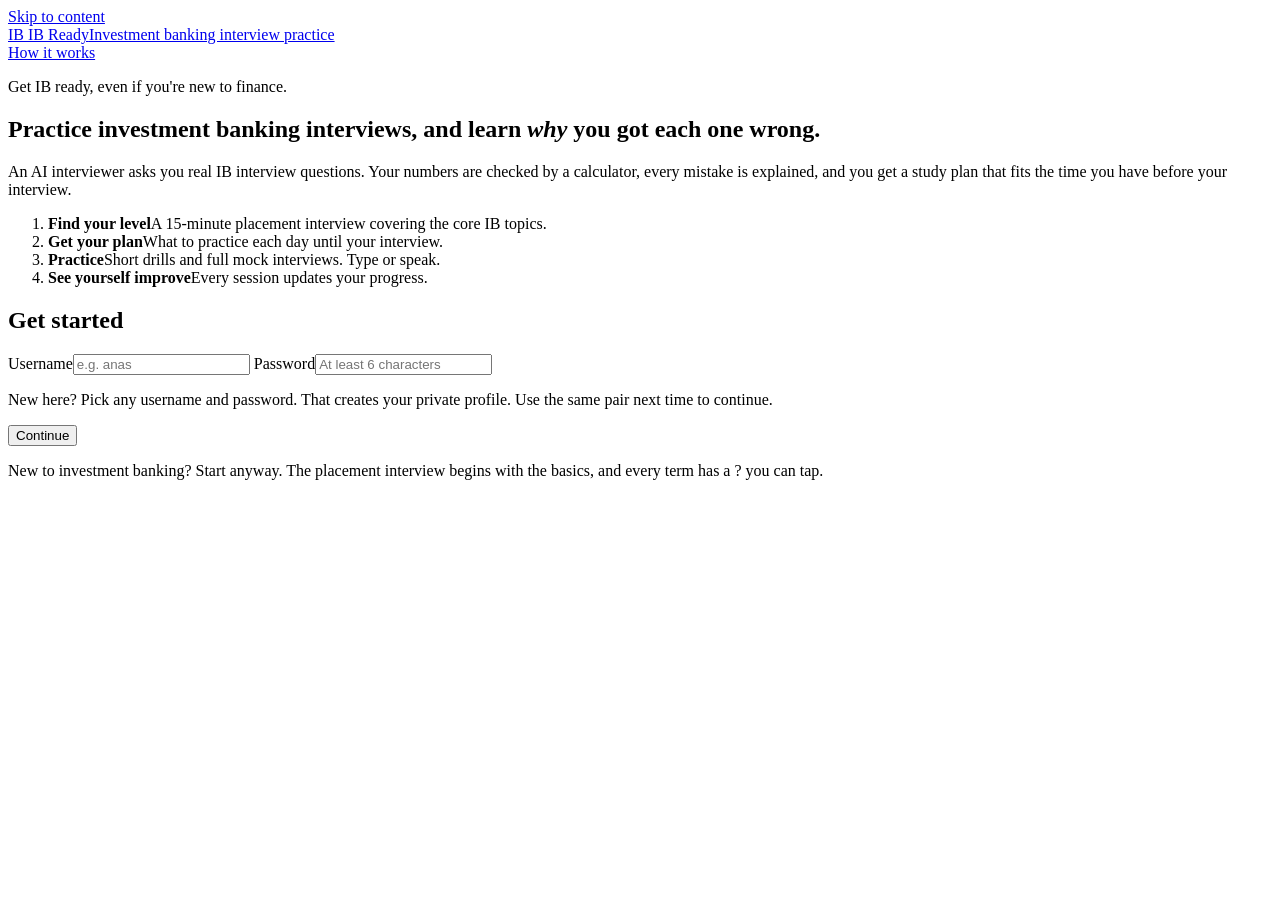
==== commit 41fd296f: "UX QA round 2: fix P1 findings D-01 to D-10 and cheap P2 wording - D-01: the next-step sentence is g" ====
--- a/web/index.html
+++ b/web/index.html
@@ -43,7 +43,7 @@
         <p class="lead">An AI interviewer asks you real IB interview questions. Your numbers are checked by a calculator, every mistake is explained, and you get a study plan that fits the time you have before your interview.</p>
       </div>
       <ol class="steps" aria-label="How IB Ready works">
-        <li class="c-accounting"><div><b>Find your level</b><span>A 15-minute placement interview across 7 topics.</span></div></li>
+        <li class="c-accounting"><div><b>Find your level</b><span>A 15-minute placement interview covering the core IB topics.</span></div></li>
         <li class="c-ev"><div><b>Get your plan</b><span>What to practice each day until your interview.</span></div></li>
         <li class="c-dcf"><div><b>Practice</b><span>Short drills and full mock interviews. Type or speak.</span></div></li>
         <li class="c-ma"><div><b>See yourself improve</b><span>Every session updates your progress.</span></div></li>
@@ -107,19 +107,12 @@
     <section id="view-home" class="view w-default" hidden aria-labelledby="home-h1">
       <div class="page-head">
         <div><h1 id="home-h1">Welcome</h1><p class="lead-sm" id="home-sub"></p></div>
-        <button class="ghost" id="edit-intake">Edit my goals</button>
-      </div>
-      <div id="resume-banner" class="banner" hidden></div>
+      </div>
       <div id="firstrun" hidden></div>
       <div class="home-grid" id="home-main">
         <div class="card card--hero area-next" id="upnext"></div>
-        <div class="stat-cards area-stats">
-          <div class="card stat-card"><h2 class="section-title">Your level</h2><div id="lvl-body"></div></div>
-          <div class="card stat-card"><h2 class="section-title">Plan progress <span id="plan-status"></span></h2><div id="plan-body"></div></div>
-          <div class="card stat-card"><h2 class="section-title">Your streak</h2><div id="streak-body"></div></div>
-        </div>
-        <div class="card area-today"><h2 class="section-title">Today's tasks <a class="textlink" href="#plan">Full plan →</a></h2><ul class="task-list" id="today"></ul></div>
-        <div class="card area-skills"><h2 class="section-title">Your skills <a class="textlink" href="#progress">See all progress →</a></h2><ul class="skill-list" id="home-skills"></ul></div>
+        <div class="card area-journey" id="home-journey"></div>
+        <div class="card area-skills"><h2 class="section-title">Your topics <a class="textlink" href="#progress">See details →</a></h2><ul class="skill-list" id="home-skills"></ul></div>
       </div>
     </section>
 
@@ -127,7 +120,7 @@
     <section id="view-plan" class="view w-default" hidden aria-labelledby="plan-h1">
       <div class="page-head">
         <div><h1 id="plan-h1">Your plan</h1><p class="lead-sm" id="plan-lead"></p></div>
-        <div class="row-gap-2" id="plan-actions"><button class="ghost" id="plan-rebuild">Update my plan</button><span data-tipkey="update plan"></span></div>
+        <div class="row-gap-2" id="plan-actions"><button class="textlink" id="plan-rebuild">Update my plan</button><span data-tipkey="update plan"></span></div>
       </div>
       <div id="plan-body-wrap">
         <div class="card card--hero" id="plan-today"></div>
@@ -141,24 +134,28 @@
     </section>
 
     <!-- ================= PRACTICE: launcher ================= -->
-    <section id="view-practice" class="view w-default" hidden aria-labelledby="practice-h1">
-      <div class="page-head"><div><h1 id="practice-h1">Practice</h1><p class="lead-sm">Pick how you want to practice. Each session takes 15–30 minutes and updates your plan and progress.</p></div></div>
-      <div class="launcher">
-        <div class="card launch-tile card--hero" id="lt-plan"></div>
-        <div class="card launch-tile">
-          <h2 class="section-title">Mock interview <span data-tipkey="mock interview"></span></h2>
-          <p class="small muted">A full practice interview across mixed topics, like the real thing.</p>
-          <label class="field"><span>Interviewer <span data-tipkey="interviewer"></span></span><select id="q-persona"></select></label>
-          <button class="secondary mt-auto" id="q-mock">Start mock interview</button>
-        </div>
-        <div class="card launch-tile">
-          <h2 class="section-title">Pick a topic <span data-tipkey="drill"></span></h2>
-          <p class="small muted">Short practice on one topic at the level you choose.</p>
-          <div class="row2 tight"><label class="field"><span>Topic</span><select id="q-skill"></select></label>
-            <label class="field"><span>Level <span data-tipkey="level"></span></span><select id="q-level"></select></label></div>
-          <button class="secondary mt-auto" id="q-practice">Start topic practice</button>
-        </div>
-      </div>
+    <section id="view-practice" class="view w-narrow" hidden aria-labelledby="practice-h1">
+      <div class="page-head"><div><h1 id="practice-h1">Practice</h1><p class="lead-sm">An AI interviewer asks you questions, one at a time. Answer by typing or speaking. Each session takes 15–30 minutes.</p></div></div>
+      <div class="card card--hero launch-main" id="lt-plan"></div>
+      <details class="card disclosure mt-4" id="lt-more">
+        <summary>Practice something else</summary>
+        <div class="more-grid">
+          <div class="launch-tile">
+            <h2 class="section-title">A full mock interview <span data-tipkey="mock interview"></span></h2>
+            <p class="small muted">Mixed questions, like a real interview.</p>
+            <label class="field"><span>Who interviews you <span data-tipkey="interviewer"></span></span><select id="q-persona"></select></label>
+            <button class="secondary" id="q-mock">Start</button>
+          </div>
+          <div class="launch-tile">
+            <h2 class="section-title">One topic <span data-tipkey="drill"></span></h2>
+            <p class="small muted">Short practice on a single topic.</p>
+            <div class="row2 tight"><label class="field"><span>Topic</span><select id="q-skill"></select></label>
+              <label class="field"><span>Milestone <span data-tipkey="level"></span></span><select id="q-level"></select></label></div>
+            <button class="secondary" id="q-practice">Start</button>
+          </div>
+        </div>
+        <p class="small mt-4" id="lt-retake" hidden><button class="textlink" data-start-placement>Redo the placement interview</button></p>
+      </details>
     </section>
 
     <!-- ================= INTERVIEW ================= -->
@@ -168,25 +165,27 @@
           <div class="session-bar" id="session-bar">
             <span class="pill mode-pill" id="sb-mode">Session</span>
             <div class="progress"><span class="lbl" id="sb-label">—</span><div class="pbar"><i id="sb-fill"></i></div></div>
-            <button class="ghost icon-btn sb-more" id="sb-more" aria-expanded="false" aria-controls="sb-tools" aria-label="More options">⋯</button>
-            <div class="sb-tools" id="sb-tools">
-              <label class="toggle"><input type="checkbox" id="tts-toggle" /> 🔊 Read aloud</label>
-              <span class="toggle-wrap"><label class="toggle"><input type="checkbox" id="handsfree-toggle" /> 🎙 Hands-free</label><span data-tipkey="hands-free"></span></span>
-              <button class="ghost" id="end-btn">End session</button>
+            <button class="ghost" id="end-btn">End</button>
+            <div class="menu-wrap">
+              <button class="ghost icon-btn sb-more" id="sb-more" aria-expanded="false" aria-controls="sb-tools" aria-label="Voice options">Voice ▾</button>
+              <div class="sb-tools" id="sb-tools" hidden>
+                <label class="toggle"><input type="checkbox" id="tts-toggle" /> Read questions aloud</label>
+                <span class="toggle-wrap"><label class="toggle"><input type="checkbox" id="handsfree-toggle" /> Hands-free mode</label><span data-tipkey="hands-free"></span></span>
+              </div>
             </div>
           </div>
           <div class="chat" id="chat" aria-live="polite"></div>
           <form class="composer" id="composer">
             <label for="answer" class="sr-only">Your answer</label>
-            <textarea id="answer" rows="2" placeholder="Answer as you would out loud: what changes, by how much, and why. Press Enter to send (Shift+Enter for a new line)."></textarea>
+            <textarea id="answer" rows="2" autocomplete="off" autocorrect="off" autocapitalize="sentences" placeholder="Type your answer the way you would say it out loud. Press Enter to send."></textarea>
             <div class="composer-row">
               <span class="hint" id="attempt-hint"></span>
               <div class="composer-actions">
+                <button type="button" class="textlink idk" id="idk-btn" hidden>I don't know this one</button>
                 <button type="button" class="ghost sheet-btn" id="sheet-btn" hidden>See feedback ▴</button>
-                <button type="button" class="ghost" id="idk-btn" hidden>I don't know this one</button>
                 <button type="button" class="ghost mic" id="mic-btn" title="Answer out loud (Chrome or Edge)">
                   <svg viewBox="0 0 24 24" width="16" height="16" aria-hidden="true"><path fill="currentColor" d="M12 15a3 3 0 0 0 3-3V6a3 3 0 1 0-6 0v6a3 3 0 0 0 3 3Zm5-3a5 5 0 0 1-10 0H5a7 7 0 0 0 6 6.92V21h2v-2.08A7 7 0 0 0 19 12h-2Z"/></svg>
-                  <span id="mic-label">🎤 Speak</span></button>
+                  <span id="mic-label">Speak</span></button>
                 <button type="submit" class="primary" id="send-btn">Submit answer</button>
               </div>
             </div>
@@ -251,7 +250,8 @@
     <!-- ================= PROGRESS ================= -->
     <section id="view-progress" class="view w-default" hidden aria-labelledby="progress-h1">
       <div class="page-head"><div><h1 id="progress-h1">Your progress</h1>
-        <p class="lead-sm">Each topic has three levels: Basic, Intermediate and Advanced <span data-tipkey="level"></span>. You reach a level when you answer at least 2 questions at that level with 75%+ confidence <span data-tipkey="confidence"></span>. Topics marked "Start here" are where your drills begin.</p></div></div>
+        <p class="lead-sm">Each topic moves through the same milestones, from getting started to Superday ready <span data-tipkey="level"></span>. You reach a milestone by answering at least 2 questions at that stage well.</p></div></div>
+      <div class="card mb-4" id="progress-journey"></div>
       <div id="progress-empty" hidden></div>
       <div class="two-col" id="progress-main">
         <div>
@@ -259,7 +259,7 @@
           <div class="skills-grid" id="skills-full"></div>
         </div>
         <div class="card"><h2 class="section-title">Mistake patterns <span data-tipkey="mistake pattern"></span></h2>
-          <p class="small muted mt-0">Mistakes you've made more than once, with your own words, so you can see the pattern. Fix one twice in a row and it's marked Fixed ✓.</p>
+          <p class="small muted mt-0">The wrong ideas behind your mistakes, with your own words, so you can spot the pattern. Fix one twice in a row and it's marked Fixed ✓.</p>
           <div class="mis-list" id="mis-list"></div></div>
       </div>
     </section>
@@ -302,7 +302,7 @@
             <div class="card"><h3 class="section-title">All sessions on this install, by agent</h3><div class="table-wrap"><table class="tbl" id="agent-tbl"></table></div></div>
             <div class="card"><h3 class="section-title">Latest session</h3><div class="kpis" id="kpis"></div></div>
           </div>
-          <details class="card disclosure mt-4" id="trace-wrap" open><summary>Latest session, step by step</summary><ul class="trace-list" id="trace"></ul></details>
+          <details class="card disclosure mt-4" id="trace-wrap"><summary>Latest session, step by step</summary><ul class="trace-list" id="trace"></ul></details>
         </div>
       </section>
       <section class="how-sec" id="sec-clubs" aria-labelledby="sec-clubs-h">
